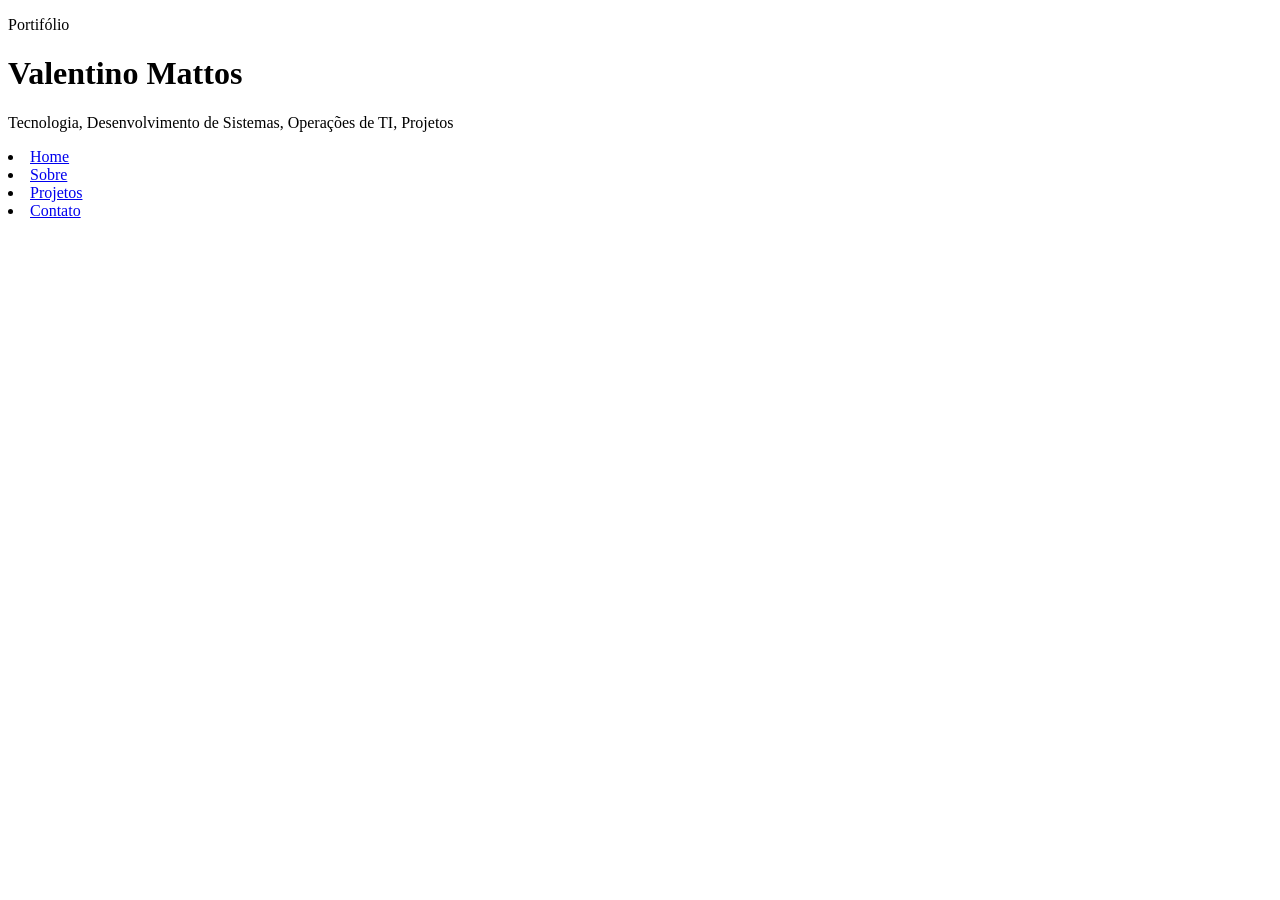
==== index.html @ b0c27ba1 "criacao da estrutura inicial do projeto de potrtifolio" ====
<!DOCTYPE html>
<html lang="pt-br">
<head>
    <meta charset="UTF-8">
    <meta name="viewport" content="width=device-width, initial-scale=1.0">
    <title>Valentino Mattos | Portifólio</title>
    <link rel="stylesheet" href="./style/style.css">
</head>
<body>
    <header class="cabecalho">
        <div class="container">
            <p class="tag">Portifólio</p>

            <h1>Valentino Mattos</h1>
            <p class="subtitulo">
                Tecnologia, Desenvolvimento de Sistemas, Operações de TI,
                Projetos


            </p>

            <nav class="menu-principal">
                <li> <a  class="menu-link" href="index.html">Home</a></li>
                <li><a  class="menu-link" href="./pages/Sobre.html">Sobre</a></li>
                <li><a  class="menu-link" href="./pages/Projetos.html">Projetos</a></li>
                <li><a  class="menu-link" href="./pages/contato.html">Contato</a></li>
            </nav>

            
        </div>
    </header>
     
</body>
</html>
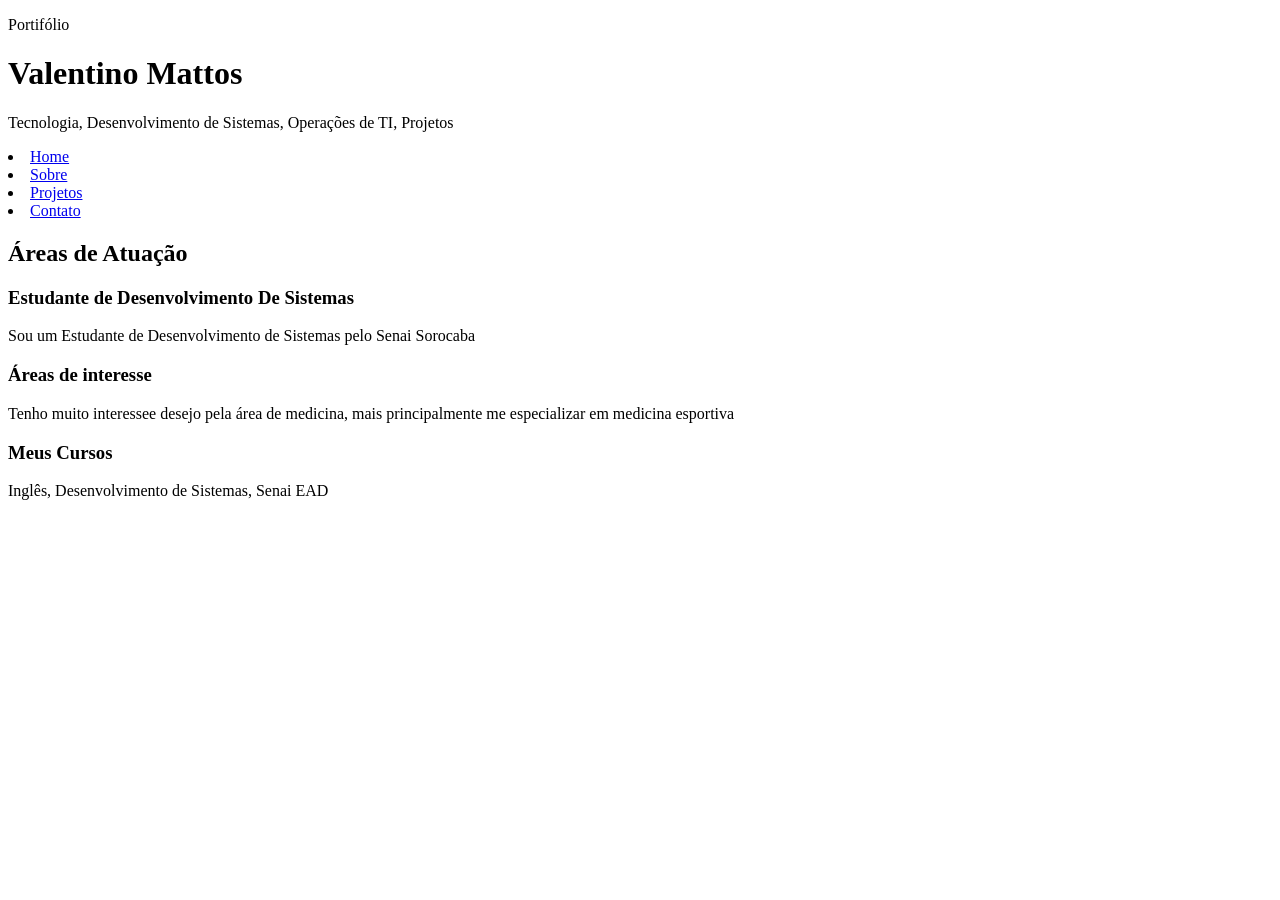
==== commit c4b9b4dc: "Modificação na página inicial do projeto" ====
--- a/index.html
+++ b/index.html
@@ -1,11 +1,13 @@
 <!DOCTYPE html>
 <html lang="pt-br">
+
 <head>
     <meta charset="UTF-8">
     <meta name="viewport" content="width=device-width, initial-scale=1.0">
     <title>Valentino Mattos | Portifólio</title>
     <link rel="stylesheet" href="./style/style.css">
 </head>
+
 <body>
     <header class="cabecalho">
         <div class="container">
@@ -20,15 +22,40 @@
             </p>
 
             <nav class="menu-principal">
-                <li> <a  class="menu-link" href="index.html">Home</a></li>
-                <li><a  class="menu-link" href="./pages/Sobre.html">Sobre</a></li>
-                <li><a  class="menu-link" href="./pages/Projetos.html">Projetos</a></li>
-                <li><a  class="menu-link" href="./pages/contato.html">Contato</a></li>
+                <li> <a class="menu-link" href="index.html">Home</a></li>
+                <li><a class="menu-link" href="./pages/Sobre.html">Sobre</a></li>
+                <li><a class="menu-link" href="./pages/Projetos.html">Projetos</a></li>
+                <li><a class="menu-link" href="./pages/contato.html">Contato</a></li>
             </nav>
 
-            
         </div>
     </header>
-     
+    <main>
+        <section class="secao">
+            <div class="container">
+                <h2 class="titulo-secao">Áreas de Atuação</h2>
+                
+                <div class="grade-cards">
+                    <article>
+                        <h3>Estudante de Desenvolvimento De Sistemas</h3>
+                        <p>Sou um Estudante de Desenvolvimento de Sistemas pelo Senai Sorocaba</p>
+                    </article>
+                    <article class="card">
+                        <h3>Áreas de interesse </h3>
+                        <p>Tenho muito interessee desejo pela área de medicina, mais principalmente me especializar em medicina esportiva</p>
+                    </article>
+                    <article class="card">
+                        <h3>Meus Cursos</h3>
+                        <p>Inglês, Desenvolvimento de Sistemas, Senai EAD</p>
+                    </article>
+
+                </div>
+            
+            
+            </div>
+        </section>
+    </main>
+
 </body>
+
 </html>
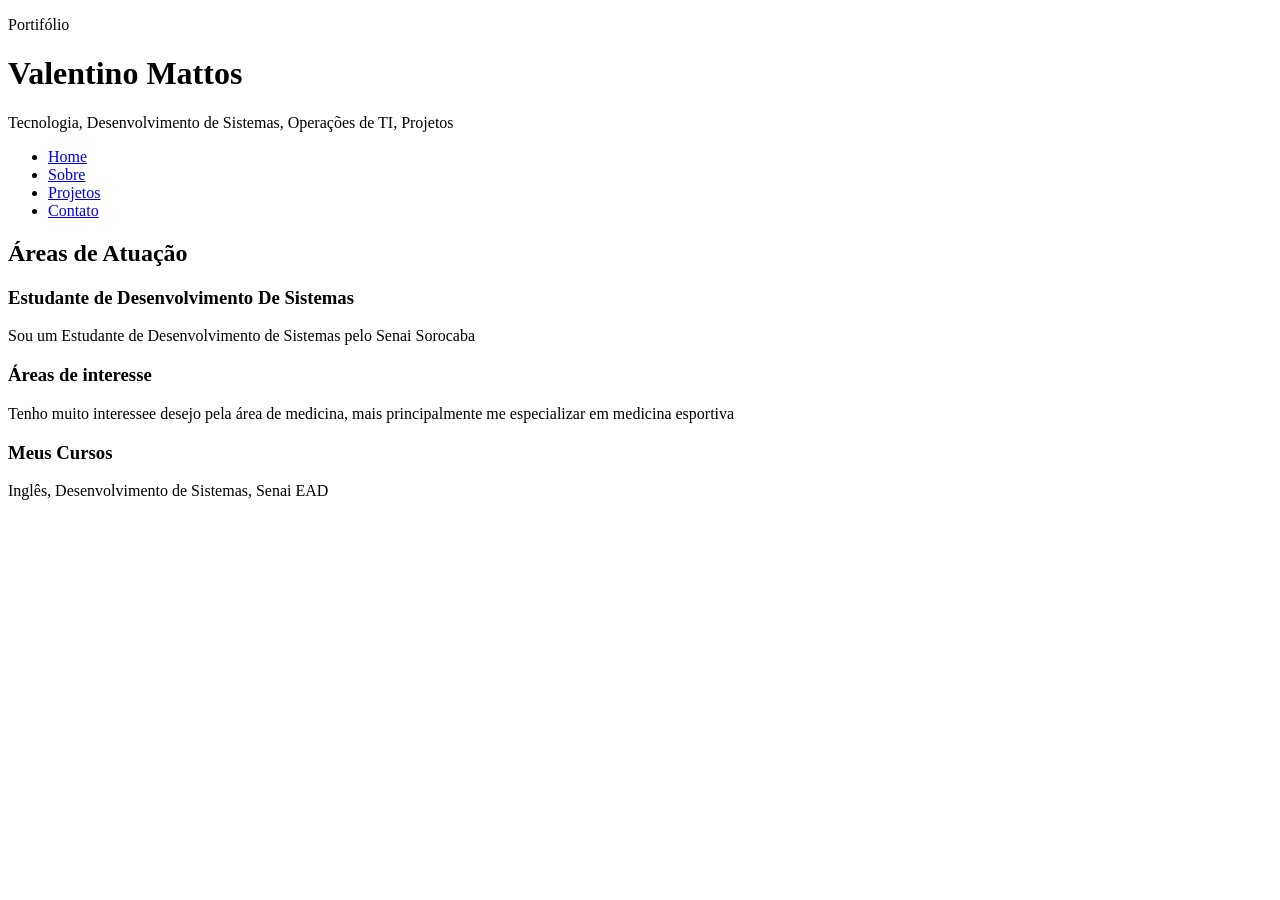
==== commit 8a083806: "Estilização do header" ====
--- a/index.html
+++ b/index.html
@@ -22,15 +22,17 @@
             </p>
 
             <nav class="menu-principal">
-                <li> <a class="menu-link" href="index.html">Home</a></li>
-                <li><a class="menu-link" href="./pages/Sobre.html">Sobre</a></li>
-                <li><a class="menu-link" href="./pages/Projetos.html">Projetos</a></li>
-                <li><a class="menu-link" href="./pages/contato.html">Contato</a></li>
-            </nav>
+                <ul class="menu-lista">
+                    <li> <a class="menu-link" href="index.html">Home</a></li>
+                    <li><a class="menu-link" href="./pages/Sobre.html">Sobre</a></li>
+                    <li><a class="menu-link" href="./pages/Projetos.html">Projetos</a></li>
+                    <li><a class="menu-link" href="./pages/contato.html">Contato</a></li>
+                </ul>
+                </nav>
 
         </div>
     </header>
-    <main>
+    <main>  
         <section class="secao">
             <div class="container">
                 <h2 class="titulo-secao">Áreas de Atuação</h2>
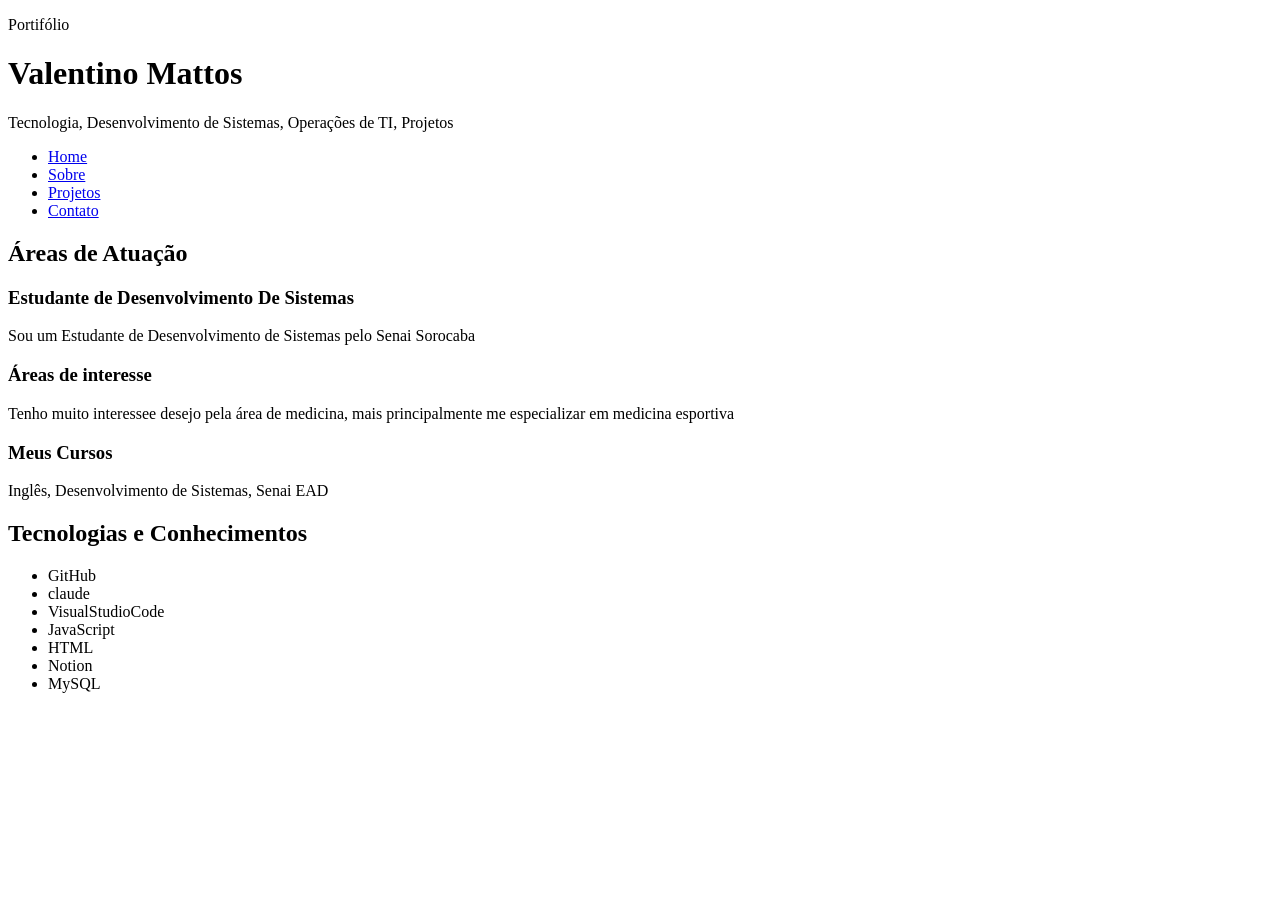
==== commit a46a71d5: "Atualização e estilização do conteudop da pagina" ====
--- a/index.html
+++ b/index.html
@@ -28,23 +28,24 @@
                     <li><a class="menu-link" href="./pages/Projetos.html">Projetos</a></li>
                     <li><a class="menu-link" href="./pages/contato.html">Contato</a></li>
                 </ul>
-                </nav>
+            </nav>
 
         </div>
     </header>
-    <main>  
+    <main>
         <section class="secao">
             <div class="container">
                 <h2 class="titulo-secao">Áreas de Atuação</h2>
-                
+
                 <div class="grade-cards">
-                    <article>
+                    <article class="card">
                         <h3>Estudante de Desenvolvimento De Sistemas</h3>
                         <p>Sou um Estudante de Desenvolvimento de Sistemas pelo Senai Sorocaba</p>
                     </article>
                     <article class="card">
                         <h3>Áreas de interesse </h3>
-                        <p>Tenho muito interessee desejo pela área de medicina, mais principalmente me especializar em medicina esportiva</p>
+                        <p>Tenho muito interessee desejo pela área de medicina, mais principalmente me especializar em
+                            medicina esportiva</p>
                     </article>
                     <article class="card">
                         <h3>Meus Cursos</h3>
@@ -52,9 +53,26 @@
                     </article>
 
                 </div>
-            
-            
+
+
             </div>
+        </section>
+        <section class="secao secao-tecnologias">
+            <div class="container">
+                <h2 titulo-secao>Tecnologias e Conhecimentos </h2>
+                <ul class="lista-tecnologias">
+                    <li>GitHub</li>
+                    <li>claude</li>
+                    <li>VisualStudioCode</li>
+                    <li>JavaScript</li>
+                    <li>HTML</li>
+                    <li>Notion</li>
+                    <li>MySQL</li>
+
+
+                </ul>
+            </div>
+
         </section>
     </main>
 
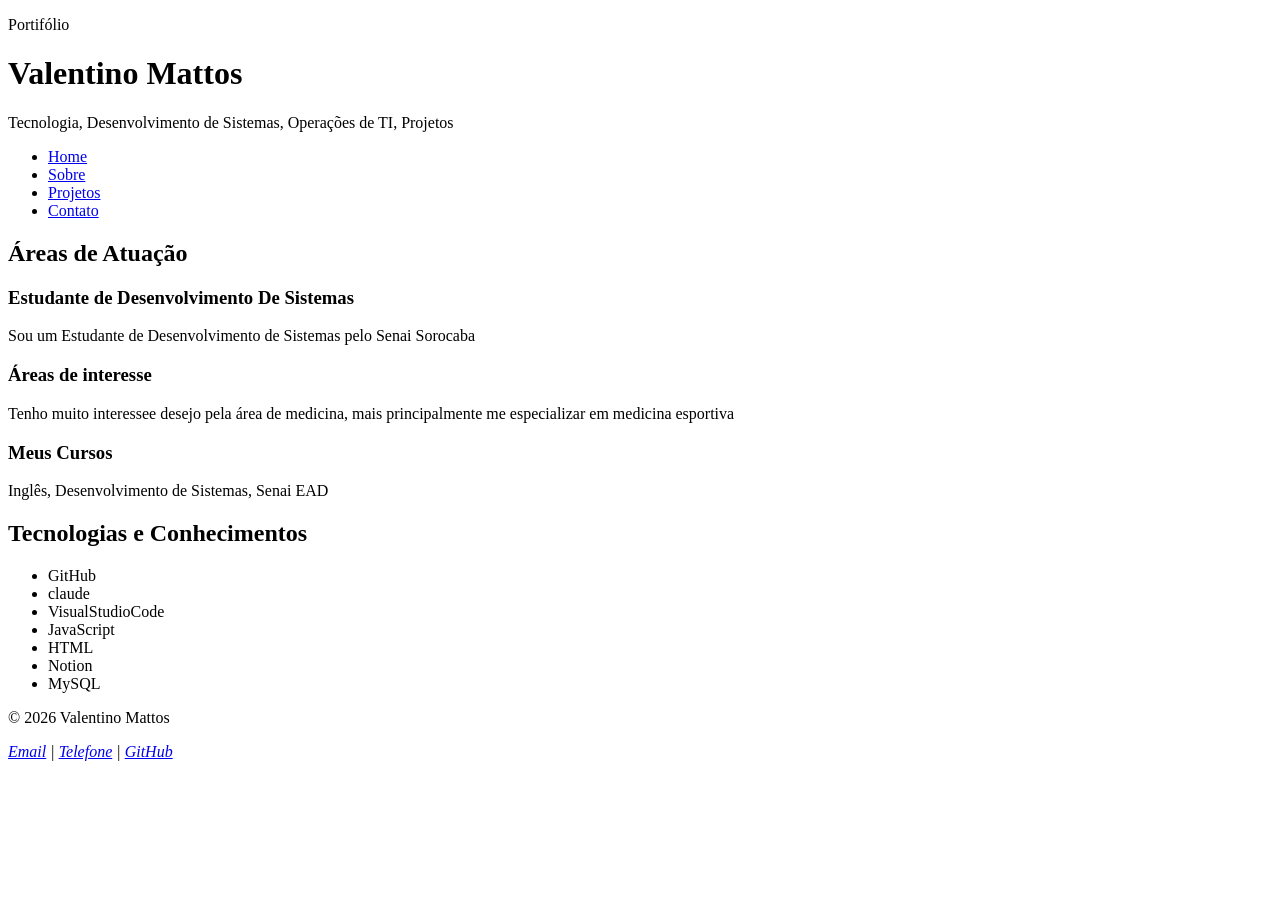
==== commit eaf7625e: "Adição e estilização do footer" ====
--- a/index.html
+++ b/index.html
@@ -75,6 +75,21 @@
 
         </section>
     </main>
+    <footer class="rodape">
+        <div class="container">
+            <p>&copy; 2026 Valentino Mattos </p>
+
+            <address>
+                <a href="mailto:mattosvalentino28@gmail.com">Email</a>
+                <span> | </span>
+                <a href="tel:+5515981215425">Telefone</a>
+                <span> | </span>
+                <a href="https://github.com/Valentino035Dev" target="_blank">GitHub</a>
+
+
+            </address>
+        </div>
+        </footer>
 
 </body>
 
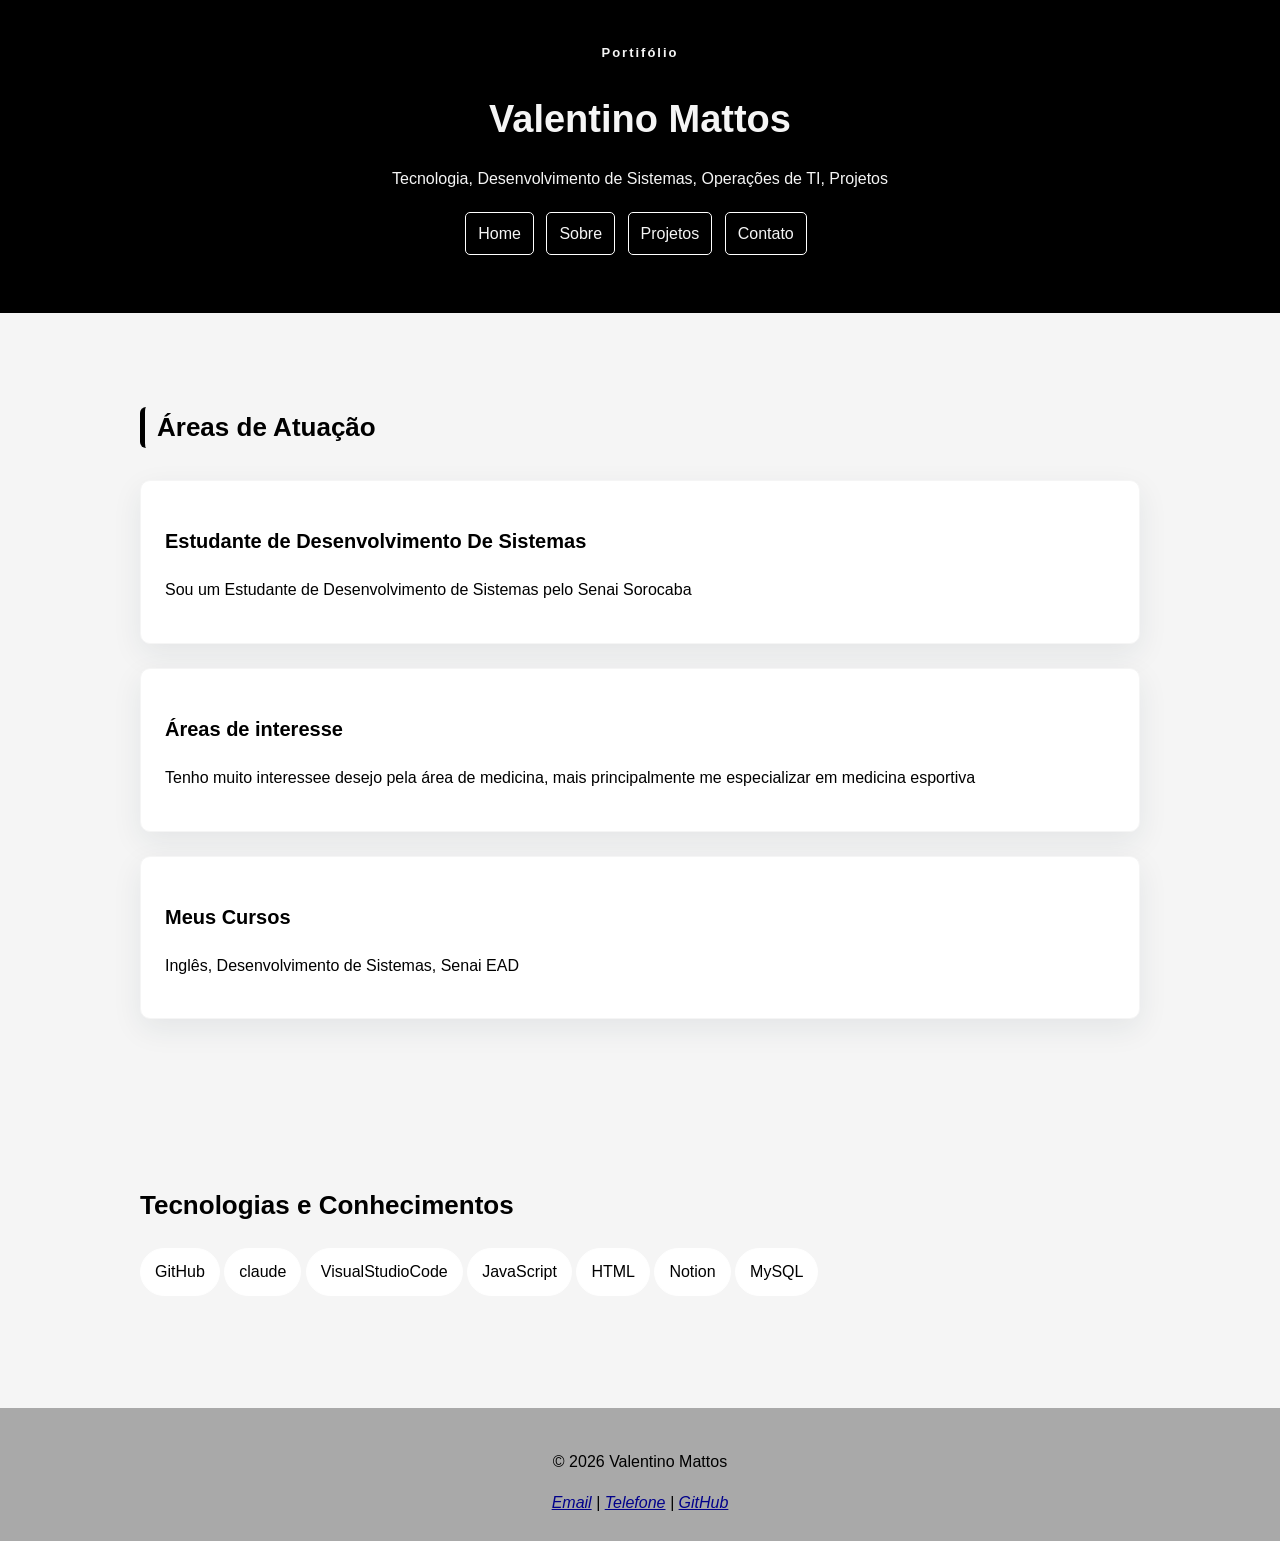
==== commit 87a829ca: "Faltou um t" ====
--- a/index.html
+++ b/index.html
@@ -5,7 +5,7 @@
     <meta charset="UTF-8">
     <meta name="viewport" content="width=device-width, initial-scale=1.0">
     <title>Valentino Mattos | Portifólio</title>
-    <link rel="stylesheet" href="./style/style.css">
+    <link rel="stylesheet" href="./Style/style.css">
 </head>
 
 <body>
--- a/Style/style.css
+++ b/Style/style.css
@@ -0,0 +1,153 @@
+* {
+    box-sizing: border-box;
+
+}
+
+body {
+    margin: 0;
+    background-color: whitesmoke;
+
+    font-family: Arial, Helvetica, sans-serif;
+    font-size: 16px;
+    line-height: 1.6;
+}
+
+
+h2,
+h3 {
+    color: black;
+}
+
+h1 {
+    font-size: 38px;
+    margin-bottom: 10px;
+    text-align: center;
+}
+
+h2 {
+    font-size: 26px;
+}
+
+h3 {
+    font-size: 20px;
+}
+
+a {
+    color: darkblue;
+}
+
+.container {
+    width: 90%;
+    max-width: 1000px;
+
+    margin: auto;
+}
+
+.cabecalho {
+    background-color: black;
+    color: whitesmoke;
+
+    padding: 30px 0;
+}
+
+.tag {
+    margin-bottom: 5px;
+    color: whitesmoke;
+    font-size: 13px;
+    font-weight: bold;
+    letter-spacing: 2px;
+    text-align: center;
+}
+
+.subtitulo {
+   
+    text-align: center;
+}
+
+.menu-lista {
+    margin: 20px 00;
+    padding: 0;
+
+    list-style: none;
+    text-align: center;
+}
+
+.menu-lista li {
+    display: inline-block;
+    margin-right: 8px;
+    margin-bottom: 8px;
+    
+
+}
+
+.menu-link {
+    display: inline-block;
+
+    padding: 8px 12px;
+   
+    background-color: black;
+    color: whitesmoke;
+
+    border: 1px solid #fff;
+    border-radius: 5px;
+
+    text-decoration: none;
+    
+}
+
+.secao {
+    padding: 72px 0;
+}
+
+
+.titulo-secao {
+    margin-bottom: 32px;
+    padding-left: 12px;
+
+    border-left: 5px solid #000;
+    border-radius: 6px;
+}
+
+.grade-cards{
+    display: grid;
+    gap: 24px;
+}
+
+.card {
+    padding: 24px;
+    background-color: white;
+    border: 1px solid whitesmoke;
+    border-radius: 10px;
+    box-shadow: 0 10px 30px rgba(20, 45, 70, 0.08);
+}
+
+.lista-tecnologias{
+    
+    display: inline-block;
+    gap: 12px;
+    list-style: none;
+    padding: 0;
+    margin: 0;
+}
+
+.lista-tecnologias li{
+    padding: 10px 14px;
+    background-color:#fff;
+    display: inline-block;
+    border: 1px solid #fff;
+    border-radius: 999px;
+}
+
+.rodape{
+    margin-top: 40px;
+    padding: 25px;
+    background-color: darkgray;
+
+    text-align: center;
+}
+
+
+.rodape address{
+    font-style: italic;
+
+}
